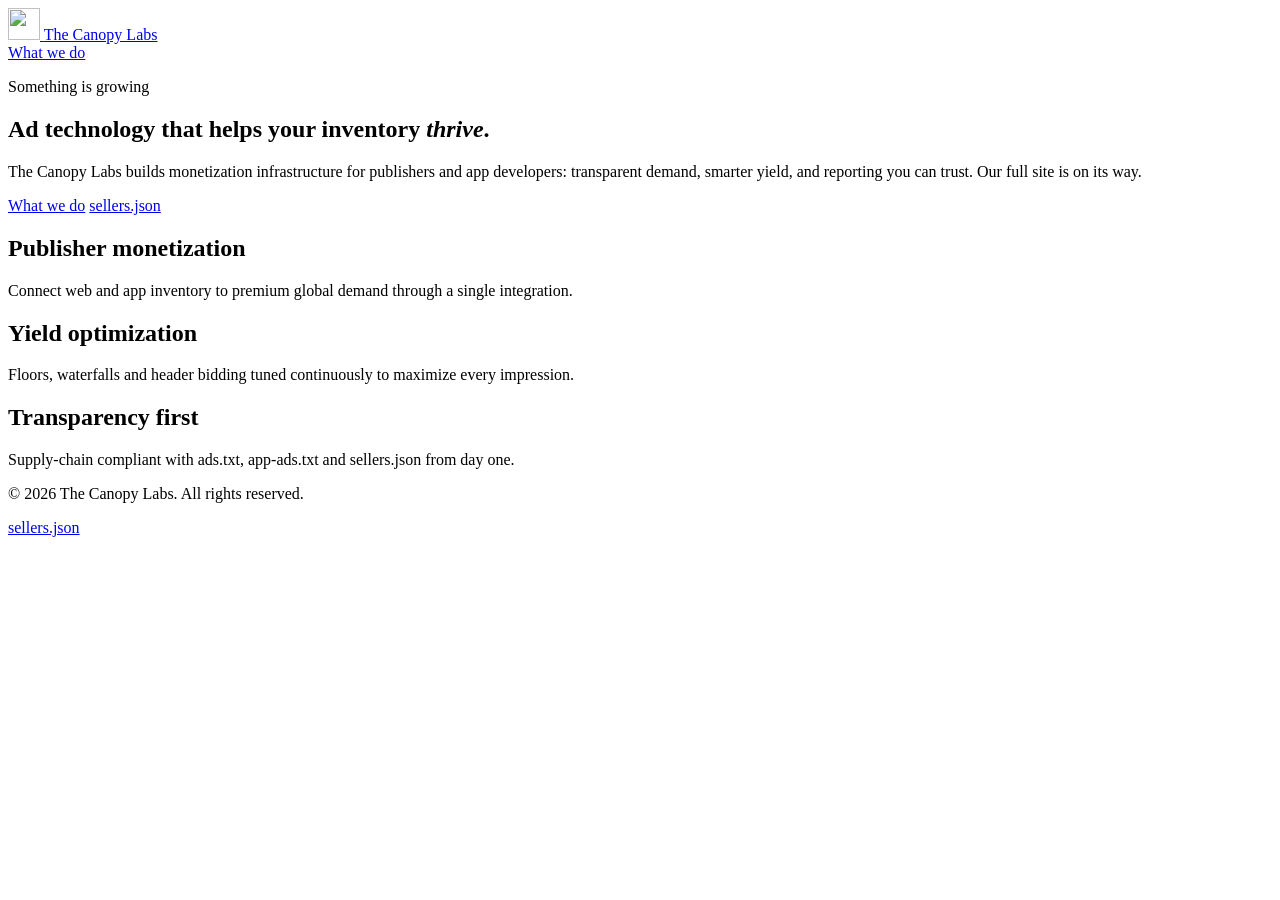
==== public/index.html @ 4b84281d "Add The Canopy Labs placeholder site with sellers.json Static landing page, 404 page and IAB sellers" ====
<!doctype html>
<html lang="en">
<head>
  <meta charset="utf-8">
  <meta name="viewport" content="width=device-width, initial-scale=1">
  <title>The Canopy Labs</title>
  <meta name="description" content="The Canopy Labs builds advertising technology that helps publishers and app developers grow their revenue.">
  <meta name="theme-color" content="#0d2b1f">
  <meta property="og:title" content="The Canopy Labs">
  <meta property="og:description" content="Advertising technology for publishers and app developers.">
  <meta property="og:type" content="website">
  <link rel="icon" href="/favicon.svg" type="image/svg+xml">
  <link rel="preconnect" href="https://fonts.googleapis.com">
  <link rel="preconnect" href="https://fonts.gstatic.com" crossorigin>
  <link href="https://fonts.googleapis.com/css2?family=Fraunces:opsz,wght@9..144,500;9..144,600&family=Inter:wght@400;500;600&display=swap" rel="stylesheet">
  <link rel="stylesheet" href="/styles.css">
</head>
<body>
  <div class="canopy" aria-hidden="true">
    <span class="leaf l1"></span><span class="leaf l2"></span><span class="leaf l3"></span>
    <span class="leaf l4"></span><span class="leaf l5"></span>
  </div>

  <header class="site-header">
    <a class="brand" href="/">
      <img src="/favicon.svg" alt="" width="32" height="32">
      <span>The Canopy Labs</span>
    </a>
    <nav>
      <a href="#what-we-do">What we do</a>
    </nav>
  </header>

  <main>
    <section class="hero">
      <p class="eyebrow">Something is growing</p>
      <h1>Ad technology that helps your inventory <em>thrive</em>.</h1>
      <p class="lede">
        The Canopy Labs builds monetization infrastructure for publishers and app developers:
        transparent demand, smarter yield, and reporting you can trust.
        Our full site is on its way.
      </p>
      <div class="cta-row">
        <a class="btn primary" href="#what-we-do">What we do</a>
        <a class="btn ghost" href="/sellers.json">sellers.json</a>
      </div>
    </section>

    <section id="what-we-do" class="pillars">
      <article>
        <h2>Publisher monetization</h2>
        <p>Connect web and app inventory to premium global demand through a single integration.</p>
      </article>
      <article>
        <h2>Yield optimization</h2>
        <p>Floors, waterfalls and header bidding tuned continuously to maximize every impression.</p>
      </article>
      <article>
        <h2>Transparency first</h2>
        <p>Supply-chain compliant with ads.txt, app-ads.txt and sellers.json from day one.</p>
      </article>
    </section>

  </main>

  <footer class="site-footer">
    <p>&copy; <span id="year">2026</span> The Canopy Labs. All rights reserved.</p>
    <p><a href="/sellers.json">sellers.json</a></p>
  </footer>

  <script>document.getElementById('year').textContent = new Date().getFullYear();</script>
</body>
</html>
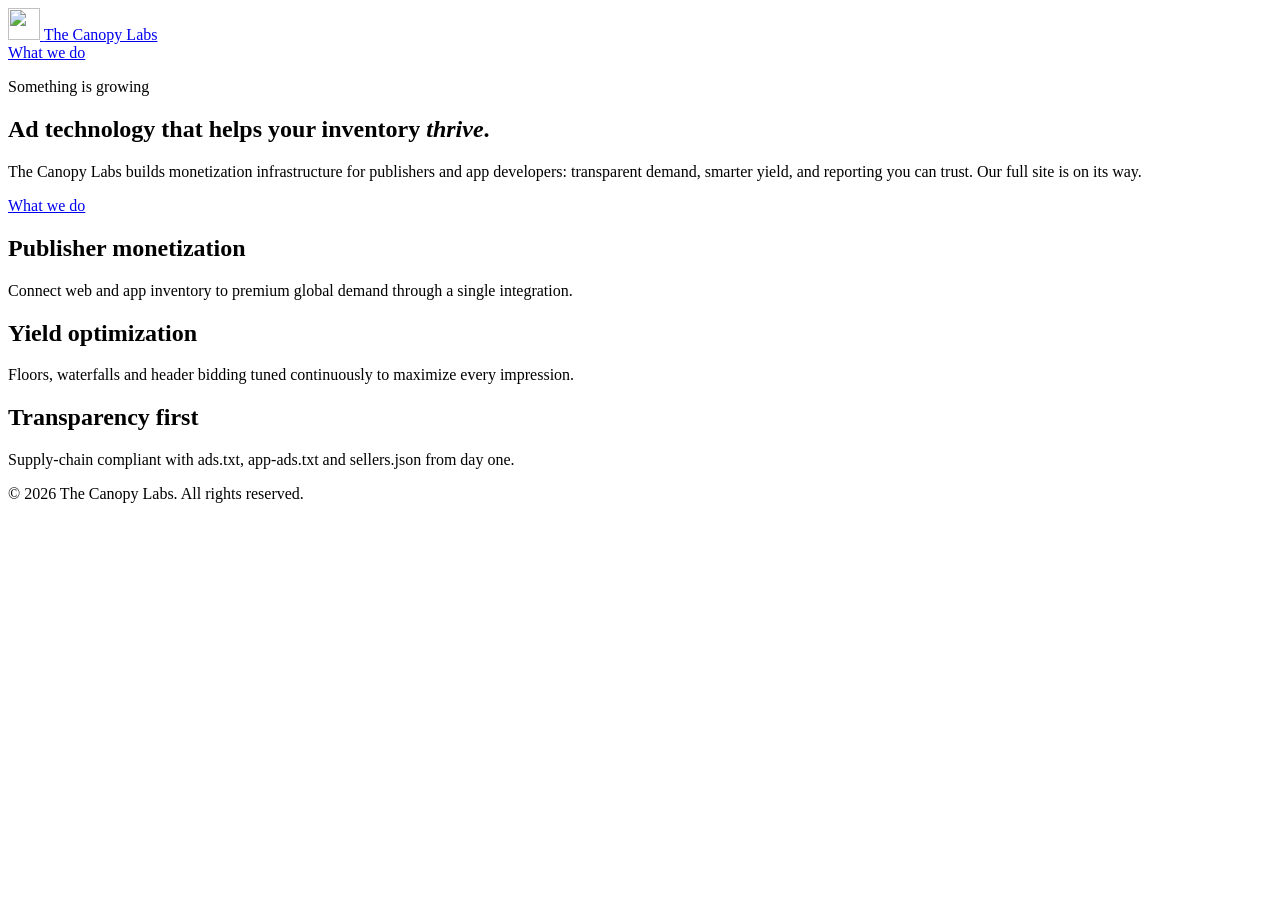
==== commit 8aba2672: "Add The Jungle Technology lines to app-ads.txt; drop hero sellers.json link Co-Authored-By: Claude O" ====
--- a/public/index.html
+++ b/public/index.html
@@ -42,7 +42,6 @@
       </p>
       <div class="cta-row">
         <a class="btn primary" href="#what-we-do">What we do</a>
-        <a class="btn ghost" href="/sellers.json">sellers.json</a>
       </div>
     </section>
 
@@ -65,7 +64,6 @@
 
   <footer class="site-footer">
     <p>&copy; <span id="year">2026</span> The Canopy Labs. All rights reserved.</p>
-    <p><a href="/sellers.json">sellers.json</a></p>
   </footer>
 
   <script>document.getElementById('year').textContent = new Date().getFullYear();</script>
